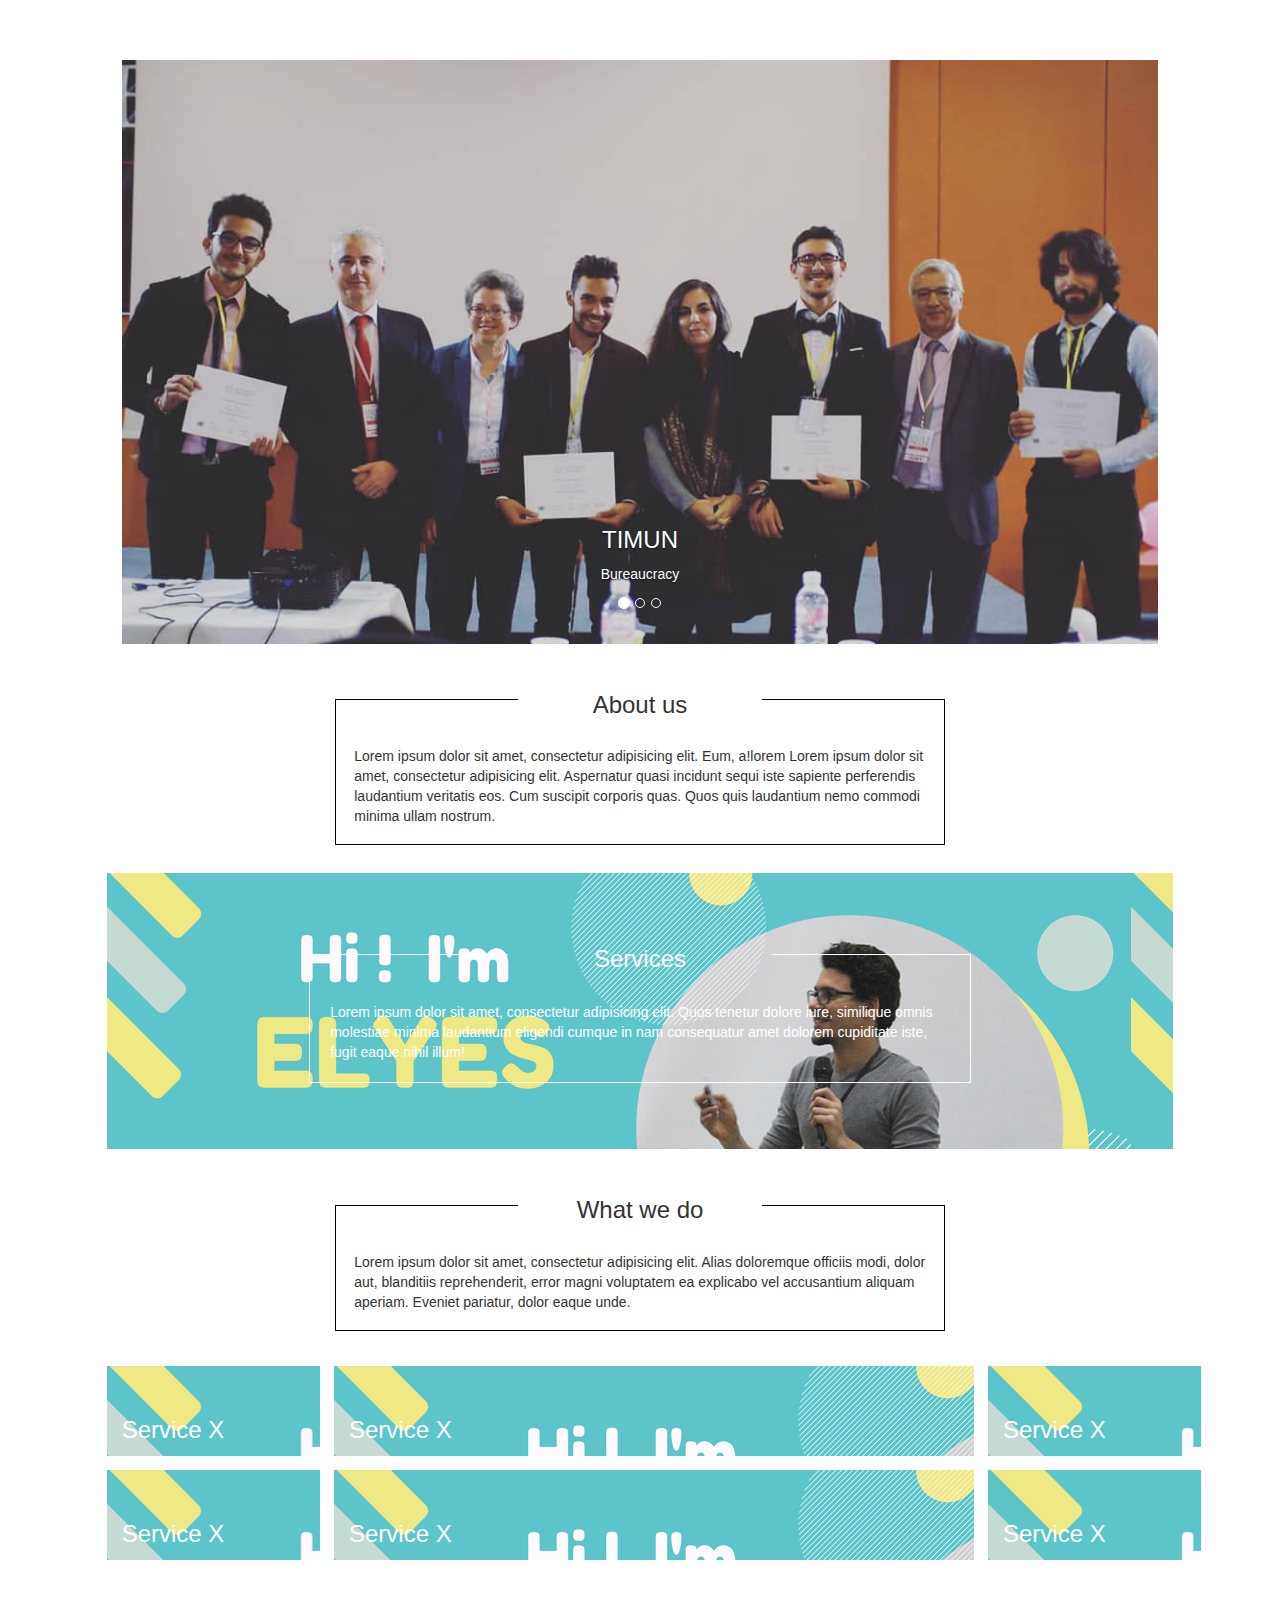
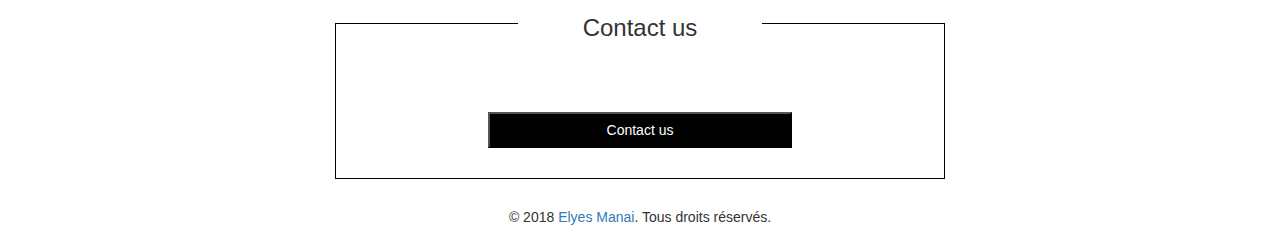
==== index.html @ d2a3a57a "first commit" ====
<!doctype html>
<html class="no-js" lang="">
    <head>
        <meta charset="utf-8">
        <meta http-equiv="x-ua-compatible" content="ie=edge">
        <title></title>
        <meta name="description" content="">
        <meta name="viewport" content="width=device-width, initial-scale=1">

  

        <link rel="stylesheet" href="css/bootstrap.min.css">
        <link rel="stylesheet" href="css/style.css">
        <link rel="stylesheet" href="css/animate.css">


    </head>
    
    <body>
      <br><br><br>
      <div class="container-fluid">
        <!-- carousel -->
        <section class="row">
          <div class="col-lg-10 col-lg-offset-1 col-md-10 col-md-offset-1 col-sm-12" id="carousel">
            <div id="myCarousel" class="carousel slide" data-ride="carousel">
            <!-- Indicators -->
            <ol class="carousel-indicators">
              <li data-target="#myCarousel" data-slide-to="0" class="active"></li>
              <li data-target="#myCarousel" data-slide-to="1"></li>
              <li data-target="#myCarousel" data-slide-to="2"></li>
            </ol>
          
            <!-- Wrapper for slides -->
            <div class="carousel-inner">
              <div class="item active">
                <img src="res/gg.jpg" alt="Chania">
                <div class="carousel-caption">
                  <h3>TIMUN</h3>
                  <p>Bureaucracy</p>
                </div>
              </div>
          
              <div class="item">
                <img src="res/gg.jpg" alt="Chicago">
                <div class="carousel-caption">
                  <h3>Elyes</h3>
                  <p>Fazet</p>
                </div>
              </div>
          
              <div class="item">
                <img src="res/gg.jpg" alt="New York">
                <div class="carousel-caption">
                  <h3></h3>
                  <p></p>
                </div>
              </div>
            </div>
          </div>
        </section>
        <!-- about us -->
        <section class="row">
          <div class="col-lg-6 col-lg-offset-3 col-md-6 col-md-offset-3 ">
            <fieldset>
               <legend><center><h3> About us</h3></center></legend>
               <p>  Lorem ipsum dolor sit amet, consectetur adipisicing elit. Eum, a!lorem  Lorem ipsum dolor sit amet, consectetur adipisicing elit. Aspernatur quasi incidunt sequi iste sapiente perferendis laudantium veritatis eos. Cum suscipit corporis quas. Quos quis laudantium nemo commodi minima ullam nostrum.</p>
            </fieldset>
          </div>
        </section>
        <!-- Services -->
        <section class="row white" id="services">
          <div class="col-lg-10 col-lg-offset-1 col-md-10 col-md-offset-1 row">
            <div class="col-lg-8 col-lg-offset-2 col-md-8 col-md-offset-2">
              <fieldset>
                 <legend><center><h3>Services</h3></center></legend>
                 <p>    Lorem ipsum dolor sit amet, consectetur adipisicing elit. Quos tenetur dolore iure, similique omnis molestiae minima laudantium eligendi cumque in nam consequatur amet dolorem cupiditate iste, fugit eaque nihil illum!</p>
              </fieldset>
            </div>
          </div>
        </section>
        <!-- What we do -->
        <section class="row">
          <div class="col-lg-6 col-lg-offset-3 col-md-6 col-md-offset-3">
            <fieldset>
               <legend><center><h3> What we do</h3></center></legend>
               <p>    Lorem ipsum dolor sit amet, consectetur adipisicing elit. Alias doloremque officiis modi, dolor aut, blanditiis reprehenderit, error magni voluptatem ea explicabo vel accusantium aliquam aperiam. Eveniet pariatur, dolor eaque unde.</p>
            </fieldset>
          </div>
        </section>
        <!-- sections -->
        <section> 
          <div class="row white">
            <div class="col-lg-2 col-lg-offset-1 col-md-2 col-md-offset-1 col-sm-12 service" id="ser1">
              <h3>  Service X</h3>
            </div>
            <div class="col-lg-6 col-md-6 col-sm-12 service" id="ser2">
              <h3>  Service X</h3>
            </div>
            <div class="col-lg-2 col-md-2 col-sm-12 service" id="ser3">
              <h3>  Service X</h3>
            </div>
          </div>
          <div class="row white">
            <div class="col-lg-2 col-lg-offset-1 col-md-2 col-md-offset-1 col-sm-12 service" id="ser4">
              <h3>  Service X</h3>
            </div>
            <div class="col-lg-6 col-md-6 col-sm-12 service" id="ser5">
              <h3>  Service X</h3>
            </div>
            <div class="col-lg-2 col-md-2 col-sm-12 service" id="ser6">
              <h3>  Service X</h3>
            </div>
          </div>
        </section>
        <!-- contact us -->
        <section class="row">
          <div class="col-lg-6 col-lg-offset-3 col-md-6 col-md-offset-3">
            <fieldset>
               <legend><center><h3>Contact us</h3></center></legend>
               <br>
               <br>
               <br> 
               <center><button id="contact-btn"> Contact us</button></center>
            </fieldset>
          </div>
        </section>
        <center><p>© 2018 <a href="https://www.linkedin.com/in/elyes-manai-484298123/">Elyes Manai</a>. Tous droits réservés.</p></center>
      </div>
                                                          
    </body> 
       <script src="js/jquery.js"></script>
       <script src="js/main.js"></script>
       <script src="js/bootstrap.min.js"></script>


</html>
---- css/style.css ----
.white-box{
	border: 1px solid black;
	margin-bottom: 5%;
}


section{
	margin-bottom: 2em;
}

fieldset {
    border: 1px solid #000;
}
fieldset>p{
	margin:3%;
}

legend{
	display: inline-block;
	width: 40%;
	margin: auto;
	align-content: center;
}
.service{
	height: 10vh;
	margin: 0.5em;
}
.service>h3{
	padding-top: 1.3em;
}

#ser1{
	background-image: url('../res/img.png');
}
#ser2{
	background-image: url('../res/img.png');
}
#ser3{
	background-image: url('../res/img.png');
}
#ser4{
	background-image: url('../res/img.png');
}
#ser5{
	background-image: url('../res/img.png');
}
#ser6{
	background-image: url('../res/img.png');
}

#services>div>div>fieldset{
	border: 1px solid white!important;
}

#services>div{
	background-image: url('../res/img.png')
}

#services>div>div>fieldset{
	margin-top: 8%;
	margin-bottom: 10%;
}

.white>div, .white>div>fieldset{
	color: white;
}


#contact-btn{
	width: 50%;
	height: 4vh;
	background-color: black;
	color: white;
	margin-bottom: 5%;
}
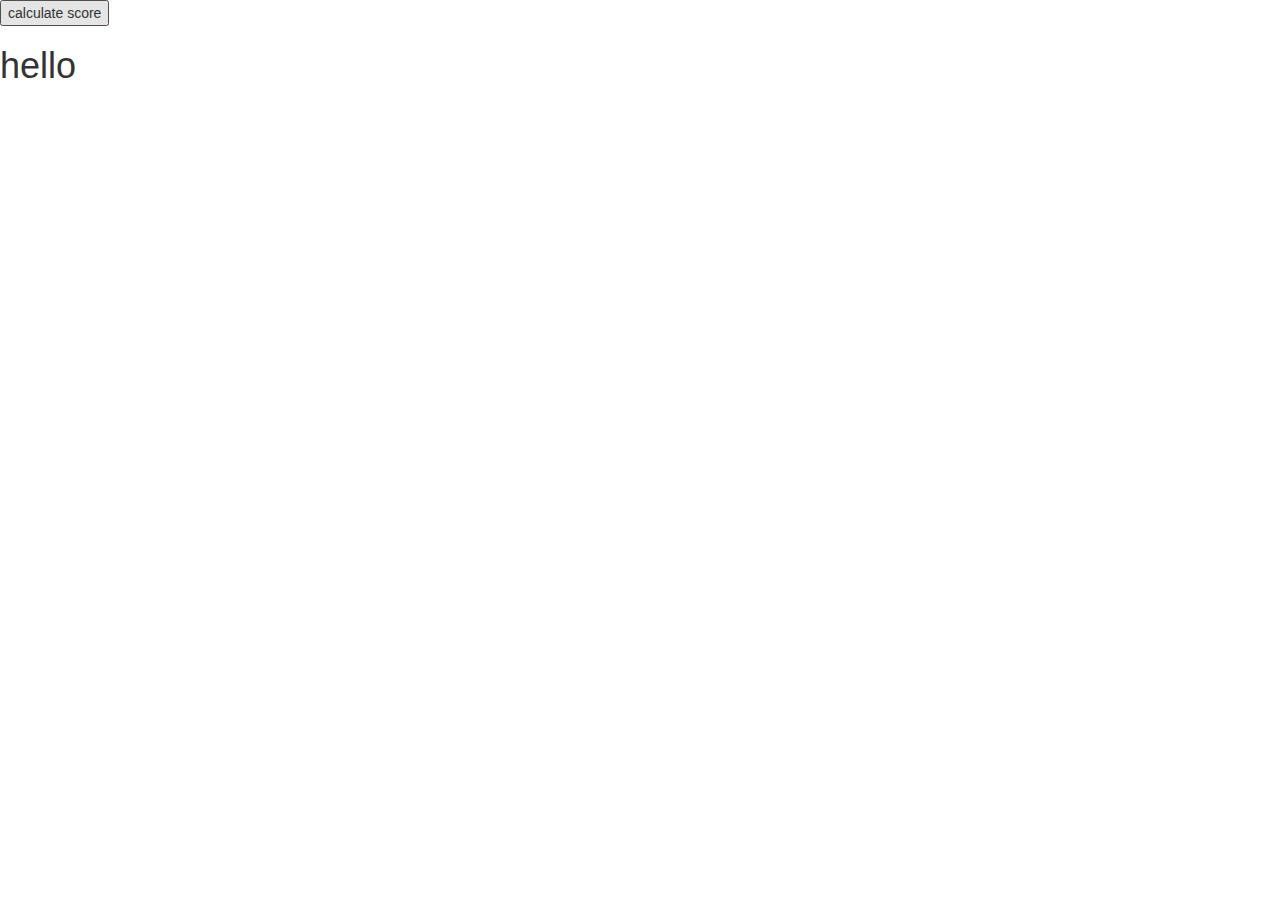
==== commit 106e19ba: "h'" ====
--- a/index.html
+++ b/index.html
@@ -1,13 +1,7 @@
 <!doctype html>
 <html class="no-js" lang="">
     <head>
-        <meta charset="utf-8">
-        <meta http-equiv="x-ua-compatible" content="ie=edge">
-        <title></title>
-        <meta name="description" content="">
-        <meta name="viewport" content="width=device-width, initial-scale=1">
-
-  
+        
 
         <link rel="stylesheet" href="css/bootstrap.min.css">
         <link rel="stylesheet" href="css/style.css">
@@ -17,120 +11,19 @@
     </head>
     
     <body>
-      <br><br><br>
-      <div class="container-fluid">
-        <!-- carousel -->
-        <section class="row">
-          <div class="col-lg-10 col-lg-offset-1 col-md-10 col-md-offset-1 col-sm-12" id="carousel">
-            <div id="myCarousel" class="carousel slide" data-ride="carousel">
-            <!-- Indicators -->
-            <ol class="carousel-indicators">
-              <li data-target="#myCarousel" data-slide-to="0" class="active"></li>
-              <li data-target="#myCarousel" data-slide-to="1"></li>
-              <li data-target="#myCarousel" data-slide-to="2"></li>
-            </ol>
-          
-            <!-- Wrapper for slides -->
-            <div class="carousel-inner">
-              <div class="item active">
-                <img src="res/gg.jpg" alt="Chania">
-                <div class="carousel-caption">
-                  <h3>TIMUN</h3>
-                  <p>Bureaucracy</p>
-                </div>
-              </div>
-          
-              <div class="item">
-                <img src="res/gg.jpg" alt="Chicago">
-                <div class="carousel-caption">
-                  <h3>Elyes</h3>
-                  <p>Fazet</p>
-                </div>
-              </div>
-          
-              <div class="item">
-                <img src="res/gg.jpg" alt="New York">
-                <div class="carousel-caption">
-                  <h3></h3>
-                  <p></p>
-                </div>
-              </div>
-            </div>
-          </div>
-        </section>
-        <!-- about us -->
-        <section class="row">
-          <div class="col-lg-6 col-lg-offset-3 col-md-6 col-md-offset-3 ">
-            <fieldset>
-               <legend><center><h3> About us</h3></center></legend>
-               <p>  Lorem ipsum dolor sit amet, consectetur adipisicing elit. Eum, a!lorem  Lorem ipsum dolor sit amet, consectetur adipisicing elit. Aspernatur quasi incidunt sequi iste sapiente perferendis laudantium veritatis eos. Cum suscipit corporis quas. Quos quis laudantium nemo commodi minima ullam nostrum.</p>
-            </fieldset>
-          </div>
-        </section>
-        <!-- Services -->
-        <section class="row white" id="services">
-          <div class="col-lg-10 col-lg-offset-1 col-md-10 col-md-offset-1 row">
-            <div class="col-lg-8 col-lg-offset-2 col-md-8 col-md-offset-2">
-              <fieldset>
-                 <legend><center><h3>Services</h3></center></legend>
-                 <p>    Lorem ipsum dolor sit amet, consectetur adipisicing elit. Quos tenetur dolore iure, similique omnis molestiae minima laudantium eligendi cumque in nam consequatur amet dolorem cupiditate iste, fugit eaque nihil illum!</p>
-              </fieldset>
-            </div>
-          </div>
-        </section>
-        <!-- What we do -->
-        <section class="row">
-          <div class="col-lg-6 col-lg-offset-3 col-md-6 col-md-offset-3">
-            <fieldset>
-               <legend><center><h3> What we do</h3></center></legend>
-               <p>    Lorem ipsum dolor sit amet, consectetur adipisicing elit. Alias doloremque officiis modi, dolor aut, blanditiis reprehenderit, error magni voluptatem ea explicabo vel accusantium aliquam aperiam. Eveniet pariatur, dolor eaque unde.</p>
-            </fieldset>
-          </div>
-        </section>
-        <!-- sections -->
-        <section> 
-          <div class="row white">
-            <div class="col-lg-2 col-lg-offset-1 col-md-2 col-md-offset-1 col-sm-12 service" id="ser1">
-              <h3>  Service X</h3>
-            </div>
-            <div class="col-lg-6 col-md-6 col-sm-12 service" id="ser2">
-              <h3>  Service X</h3>
-            </div>
-            <div class="col-lg-2 col-md-2 col-sm-12 service" id="ser3">
-              <h3>  Service X</h3>
-            </div>
-          </div>
-          <div class="row white">
-            <div class="col-lg-2 col-lg-offset-1 col-md-2 col-md-offset-1 col-sm-12 service" id="ser4">
-              <h3>  Service X</h3>
-            </div>
-            <div class="col-lg-6 col-md-6 col-sm-12 service" id="ser5">
-              <h3>  Service X</h3>
-            </div>
-            <div class="col-lg-2 col-md-2 col-sm-12 service" id="ser6">
-              <h3>  Service X</h3>
-            </div>
-          </div>
-        </section>
-        <!-- contact us -->
-        <section class="row">
-          <div class="col-lg-6 col-lg-offset-3 col-md-6 col-md-offset-3">
-            <fieldset>
-               <legend><center><h3>Contact us</h3></center></legend>
-               <br>
-               <br>
-               <br> 
-               <center><button id="contact-btn"> Contact us</button></center>
-            </fieldset>
-          </div>
-        </section>
-        <center><p>© 2018 <a href="https://www.linkedin.com/in/elyes-manai-484298123/">Elyes Manai</a>. Tous droits réservés.</p></center>
-      </div>
-                                                          
+      <button onclick="seo()">calculate score</button>
+        <h1>hello</h1>
+        <h2 id="score"></h2>
+        <ul id="milestones"></ul>
+
+     
+
     </body> 
        <script src="js/jquery.js"></script>
        <script src="js/main.js"></script>
        <script src="js/bootstrap.min.js"></script>
-
+       <script>
+         
+       </script>
 
 </html>
